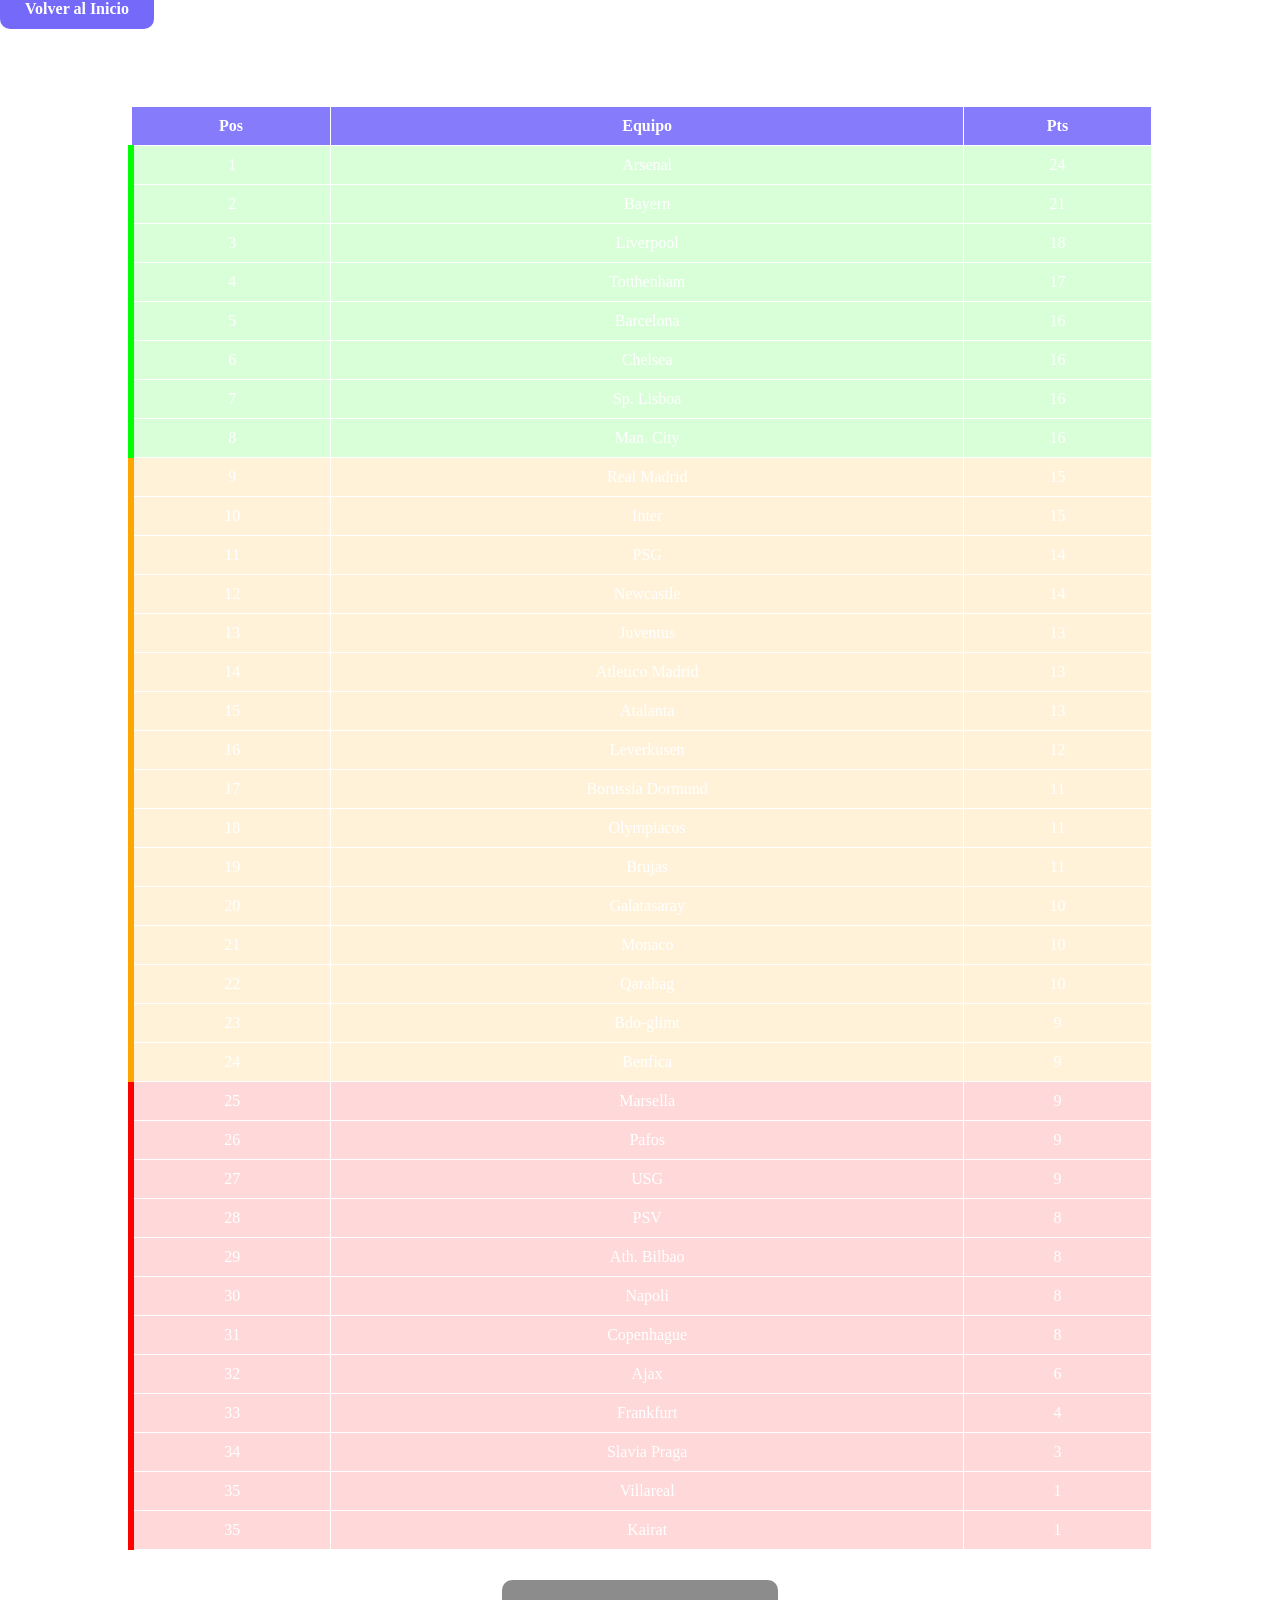
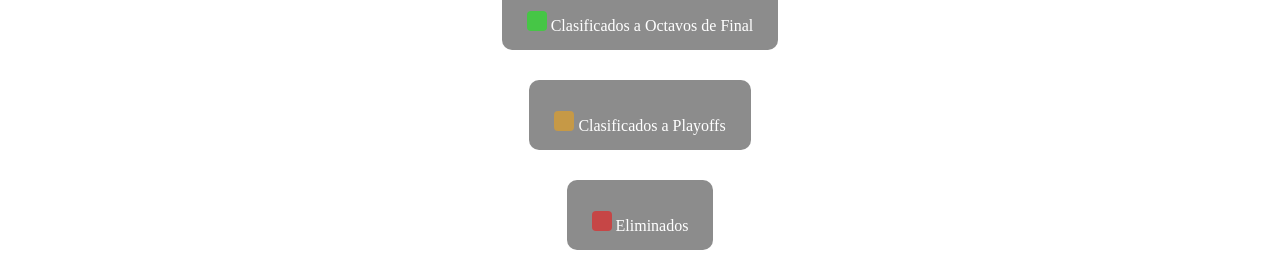
==== fase.html @ 2ebe1181 "Add files via upload" ====
<!DOCTYPE html>
<html>
<head>
    <title>FASE DE LIGA</title>
    <link rel="stylesheet" href="fase.css">
</head>
<body>
    <a href="index.html" class="volver">Volver al Inicio</a>
    <h1> CLASIFICACION CHAMPIONS LEAGUE</h1>

    <table>
        <tr>
            <th>Pos</th>
            <th>Equipo</th>
            <th>Pts</th>
        </tr>

    <tr class="clasificado">
        <td>1</td>
        <td>Arsenal</td>
        <td>24</td>
    </tr>



    <tr class="clasificado">
        <td>2</td>
        <td>Bayern</td>
        <td>21</td>
    </tr>


    <tr class="clasificado">
        <td>3</td>
        <td>Liverpool</td>
        <td>18</td>
    </tr>


        <tr class="clasificado">
            <td>4</td>
            <td>Totthenham</td>
            <td>17</td>
        </tr>


        <tr class="clasificado">
            <td>5</td>
            <td>Barcelona</td>
            <td>16</td>
        </tr>


        <tr class="clasificado">
            <td>6</td>
            <td>Chelsea</td>
            <td>16</td>
        </tr>


        <tr class="clasificado">
            <td>7</td>
            <td>Sp. Lisboa</td>
            <td>16</td>
        </tr>


        <tr class="clasificado">
            <td>8</td>
            <td>Man. City</td>
            <td>16</td>
        </tr>


        <tr class="playoffs">
            <td>9</td>
            <td>Real Madrid</td>
            <td>15</td>
        </tr>


        <tr class="playoffs">
            <td>10</td>
            <td>Inter</td>
            <td>15</td>
        </tr>


        <tr class="playoffs">
            <td>11</td>
            <td>PSG</td>
            <td>14</td>
        </tr>


        <tr class="playoffs">
            <td>12</td>
            <td>Newcastle</td>
            <td>14</td>
        </tr>


        <tr class="playoffs">
            <td>13</td>
            <td>Juventus</td>
            <td>13</td>
        </tr>


        <tr class="playoffs">
            <td>14</td>
            <td>Atletico Madrid</td>
            <td>13</td>
        </tr>


        <tr class="playoffs">
            <td>15</td>
            <td>Atalanta</td>
            <td>13</td>
        </tr>


        <tr class="playoffs">
            <td>16</td>
            <td>Leverkusen</td>
            <td>12</td>
        </tr>


        <tr class="playoffs">
            <td>17</td>
            <td>Borussia Dormund</td>
            <td>11</td>
        </tr>


        <tr class="playoffs"> 
            <td>18</td>
            <td>Olympiacos</td>
            <td>11</td>
        </tr>


        <tr class="playoffs">
            <td>19</td>
            <td>Brujas</td>
            <td>11</td>
        </tr>


        <tr class="playoffs">
            <td>20</td>
            <td>Galatasaray</td>
            <td>10</td>
        </tr>


        <tr class="playoffs">
            <td>21</td>
            <td>Monaco</td>
            <td>10</td>
        </tr>


        <tr class="playoffs">
            <td>22</td>
            <td>Qarabag</td>
            <td>10</td>
        </tr>


        <tr class="playoffs">
            <td>23</td>
            <td>Bdo-glimt</td>
            <td>9</td>
        </tr>


        <tr class="playoffs">
            <td>24</td>
            <td>Benfica</td>
            <td>9</td>
        </tr>


        <tr class="eliminados">
            <td>25</td>
            <td>Marsella</td>
            <td>9</td>
        </tr>


        <tr class="eliminados">
            <td>26</td>
            <td>Pafos</td>
            <td>9</td>
        </tr>


        <tr class="eliminados">
            <td>27</td>
            <td>USG</td>
            <td>9</td>
        </tr>


        <tr class="eliminados">
            <td>28</td>
            <td>PSV</td>
            <td>8</td>
        </tr>


        <tr class="eliminados">
            <td>29</td>
            <td>Ath. Bilbao</td>
            <td>8</td>
        </tr>


        <tr class="eliminados">
            <td>30</td>
            <td>Napoli</td>
            <td>8</td>
        </tr>


        <tr class="eliminados">
            <td>31</td>
            <td>Copenhague</td>
            <td>8</td>
        </tr>


        <tr class="eliminados">
            <td>32</td>
            <td>Ajax</td>
            <td>6</td>
        </tr>


        <tr class="eliminados">
            <td>33</td>
            <td>Frankfurt</td>
            <td>4</td>
        </tr>


        <tr class="eliminados">
            <td>34</td>
            <td>Slavia Praga</td>
            <td>3</td>
        </tr>


        <tr class="eliminados">
            <td>35</td>
            <td>Villareal</td>
            <td>1</td>
        </tr>


        <tr class="eliminados">
            <td>35</td>
            <td>Kairat</td>
            <td>1</td>
        </tr>
    </table>

<div class="leyenda">
    <div class="item-leyenda"></div>
    <span class="cuadro cuadro-verde"></span>
    <span>Clasificados a Octavos de Final</span>
</div>

<div class="leyenda">
    <div class="item-leyenda"></div>
    <span class="cuadro cuadro-naranja"></span>
    <span>Clasificados a Playoffs</span>
</div>

<div class="leyenda">
    <div class="item-leyenda"></div>
    <span class="cuadro cuadro-rojo"></span>
    <span>Eliminados</span>
</div>
</body>
</html>
---- fase.css ----
body{
    background-image: url("img/fondo.png");
    background-size: cover;
    background-position: center;
    background-repeat: no-repeat;
    background-attachment: fixed;


    margin: 0;
    min-height: 100vh;
}

h1 {
    color: white;
}
table{
margin: 30px auto;
border-collapse: collapse;
width: 80%;
color: white;
}

th, td {
    border: 1px solid white;
    padding: 10px;
    text-align: center;
}

th {
    background-color: rgba(83, 68, 249, 0.7);
}

tr {
    background-color: rgba(255, 255, 255, 0.1);
}
h1 {
    text-align: center;
}

.clasificado{
    background-color: rgba(0, 255, 0, 0.15);
    border-left: 6px solid #00ff00;
}

.playoffs{
    background-color: rgba(255, 165, 0, 0.15);
    border-left: 6px solid orange;
}

.eliminados{
    background-color: rgba(255, 0, 0, 0.15);
    border-left: 6px solid red;
}

.leyenda {
    color: white;
    width: fit-content;
    margin: 30px auto;
    padding: 15px 25px;

    background: rgba(0, 0, 0, 0.45);
    border-radius: 10px;

    backdrop-filter: blur(5px); /*genera el fondo borroso*/
}
.item-leyenda{
    display: flex;
    align-items: center;
    gap: 10px;

    margin: 8px 0;
}
.cuadro{
    width: 20px;
    height: 20px;

    display: inline-block;

    border-radius: 4px;
}

.cuadro-verde{
    background-color: rgba(0, 255, 0, 0.5);
}

.cuadro-naranja{
    background-color: rgba(255, 165, 0, 0.5);
}

.cuadro-rojo{
    background-color: rgba(255, 0, 0, 0.5);
}

.volver{

    margin: 30px auto;

    padding: 12px 25px;

    background: rgba(83, 68, 249, 0.8);
    color: white;

    text-decoration: none;
    font-weight: bold;

    border-radius: 10px;
}
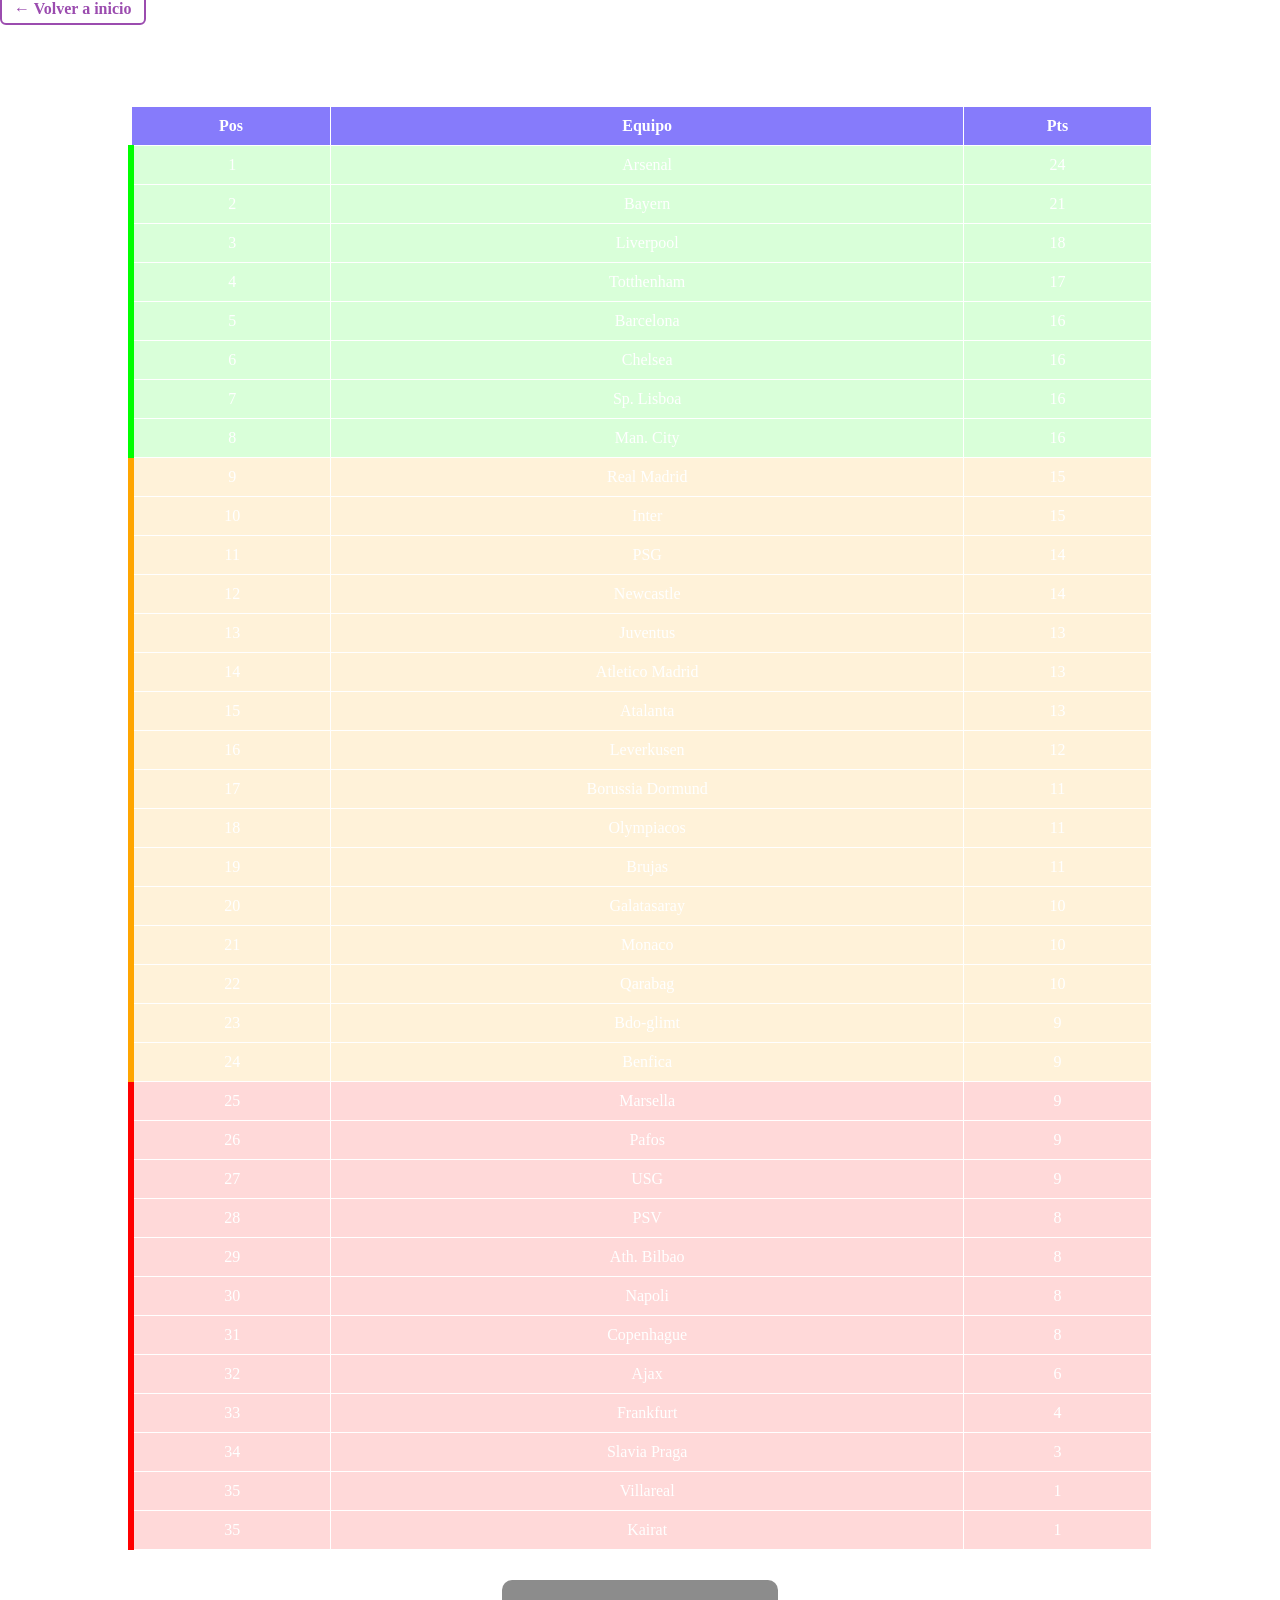
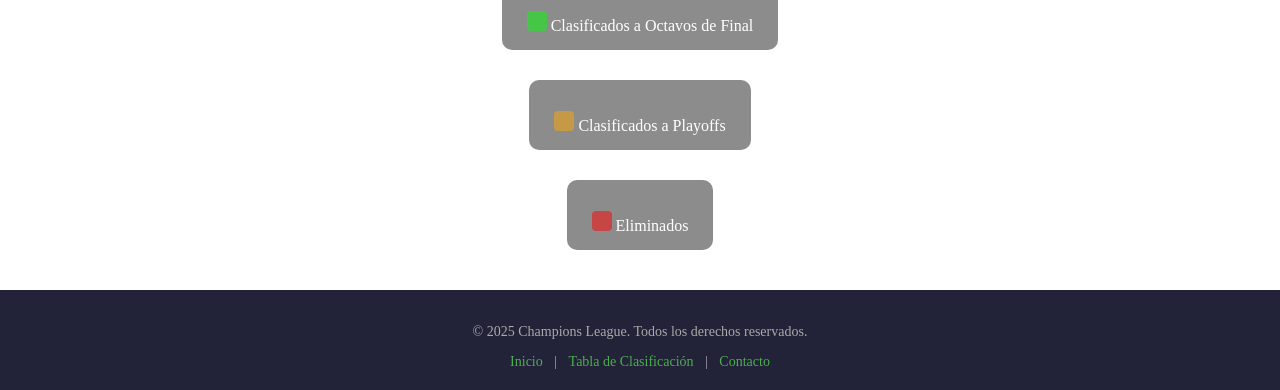
==== commit a7afea39: "Add files via upload" ====
--- a/fase.html
+++ b/fase.html
@@ -3,9 +3,12 @@
 <head>
     <title>FASE DE LIGA</title>
     <link rel="stylesheet" href="fase.css">
+        <meta name="viewport" content="width=device-width, initial-scale=1.0">
+</head>
 </head>
 <body>
-    <a href="index.html" class="volver">Volver al Inicio</a>
+    <header class="header">
+    <a href="index.html" class="boton-inicio">← Volver a inicio</a>
     <h1> CLASIFICACION CHAMPIONS LEAGUE</h1>
 
     <table>
@@ -285,5 +288,17 @@
     <span class="cuadro cuadro-rojo"></span>
     <span>Eliminados</span>
 </div>
+
+
+<footer class="footer">
+<div class="footer-content">
+    <p>© 2025 Champions League. Todos los derechos reservados.</p>
+    <nav class="footer-nav">
+        <a href="index.html">Inicio</a> |
+        <a href="tabla.html">Tabla de Clasificación</a> |
+        <a href="mailto:agustinmorenouni@gmail.com">Contacto</a>
+    </nav>
+</div>
+</footer>
 </body>
 </html>
--- a/fase.css
+++ b/fase.css
@@ -4,10 +4,22 @@
     background-position: center;
     background-repeat: no-repeat;
     background-attachment: fixed;
-
-
     margin: 0;
     min-height: 100vh;
+}
+
+.boton-inicio {
+text-decoration: none;
+color: #9b4caf;
+font-weight: bold;
+padding: 6px 12px;
+border: 2px solid #9b4caf;
+border-radius: 6px;
+transition: background-color 0.3s, color 0.3s;
+}
+.boton-inicio:hover {
+background-color: #9b4caf;
+color: white;
 }
 
 h1 {
@@ -104,4 +116,25 @@
     font-weight: bold;
 
     border-radius: 10px;
+}
+
+.footer {
+background: rgba(10, 10, 35, 0.9);
+color: #aaa;
+text-align: center;
+padding: 20px;
+font-size: 14px;
+margin-top: 40px;
+}
+
+.footer-content {
+max-width: 900px;
+margin: 0 auto;
+}
+
+.footer-nav a {
+color: #4CAF50;text-decoration: none;
+margin: 0 8px;
+font-weight: 500;
+transition: color 0.3s;
 }
